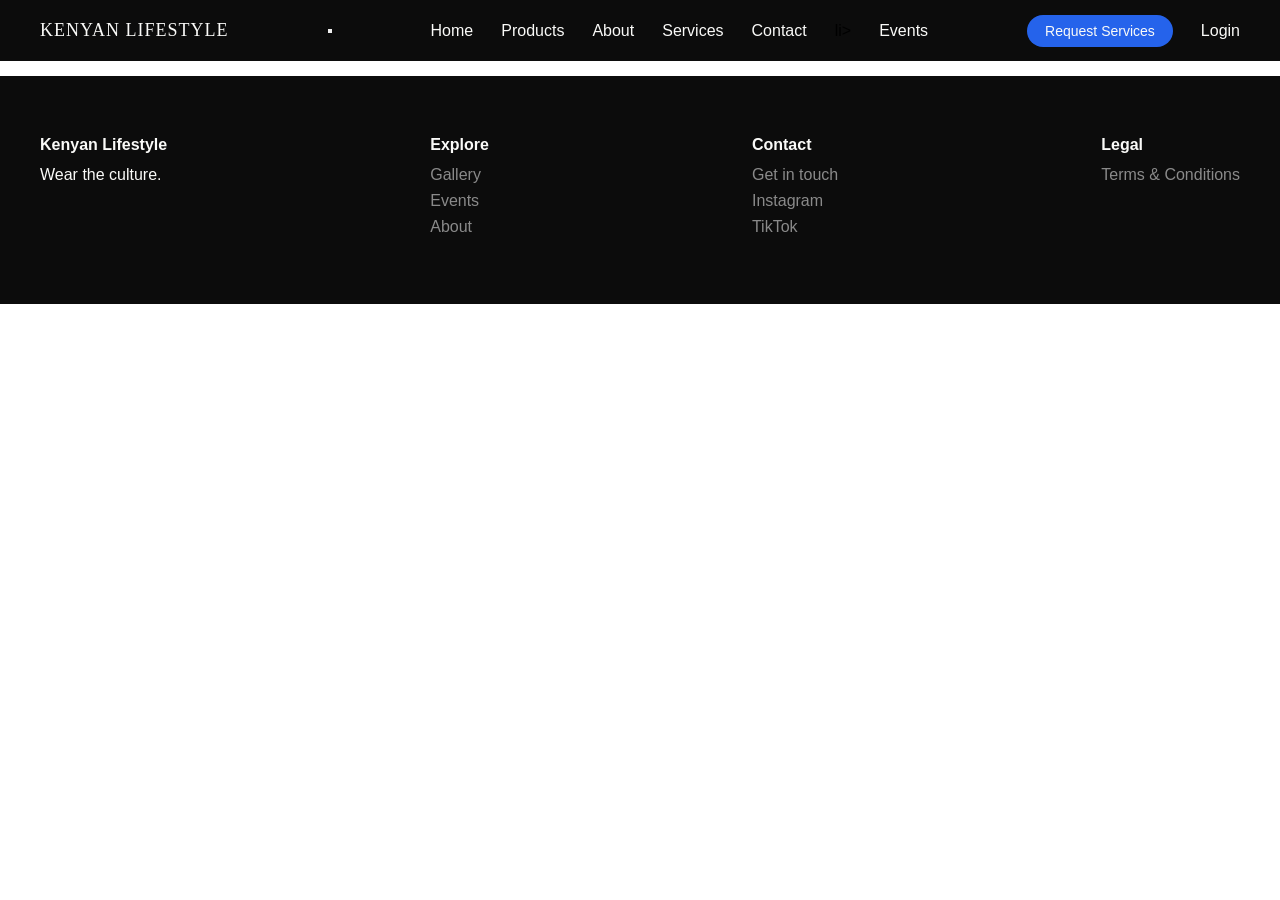
==== index.html @ f14dadf7 "Build navbar and footer structure with base styling" ====
<!doctype html>
<html lang="en">
  <head>
    <meta charset="UTF-8" />
    <meta name="viewport" content="width=device-width, initial-scale=1.0" />
    <title>Kenyan Lifestyle | Wear the Culture</title>
    <link rel="stylesheet" href="css/style.css" />
  </head>
  <body>
    <nav class="site-nav">
      <a href="index.html" class="nav-logo">KENYAN LIFESTYLE</a>

      <button
        class="nav-toggle"
        id="navToggle"
        aria-label="Toggle menu"
        aria-expanded="false"
      >
        <span></span>
        <span></span>
        <span></span>
      </button>

      <ul class="nav-links" id="navLinks">
        <li><a href="index.html" class="active">Home</a></li>
        <li><a href="products.html">Products</a></li>
        <li><a href="about.html">About</a></li>
        <li><a href="services.html">Services</a></li>
        <li><a href="contact.html">Contact</a></li>
        li><a href="events.html">Events</a></li>
      </ul>

      <ul class="nav-right">
        <li><a href="request.html" class="nav-cta">Request Services</a></li>
        <li><a href="login.html">Login</a></li>
      </ul>
    </nav>

    <footer class="site-footer">

    <div class="footer-col">
        <p class="footer-heading">Kenyan Lifestyle</p>
        <p>Wear the culture.</p>
    </div>

    <div class="footer-col">
        <p class="footer-heading">Explore</p>
        <ul>
            <li><a href="gallery.html">Gallery</a></li>
            <li><a href="events.html">Events</a></li>
            <li><a href="about.html">About</a></li>
        </ul>
    </div>

    <div class="footer-col">
        <p class="footer-heading">Contact</p>
        <ul>
            <li><a href="contact.html">Get in touch</a></li>
            <li><a href="#">Instagram</a></li>
            <li><a href="#">TikTok</a></li>
        </ul>
    </div>

    <div class="footer-col">
        <p class="footer-heading">Legal</p>
        <ul>
            <li><a href="#">Terms & Conditions</a></li>
        </ul>
    </div>

</footer>
  </body>
</html>
---- css/style.css ----
* {
  margin: 0;
  padding: 0;
  box-sizing: border-box;
}

body {
  font-family: "Poppins", sans-serif;
}

/* navbar */
.site-nav {
  display: flex;
  align-items: center;
  justify-content: space-between;
  padding: 20px 40px;
  background-color: #0c0c0c;
  position: fixed;
  top: 0;
  width: 100%;
}

.nav-links,
.nav-right {
  display: flex;
  list-style: none;
  gap: 28px;
}

.nav-links a,
.nav-right a {
  text-decoration: none;
  color: #fafaf8;
}

.nav-cta {
  background-color: #2563eb;
  color: #fafaf8 !important;
  padding: 8px 18px;
  border-radius: 999px;
  font-size: 14px;
}

.site-footer {
  display: flex;
  justify-content: space-between;
  gap: 40px;
  padding: 60px 40px;
  background-color: #0c0c0c;
  color: #fafaf8;
}

.footer-heading {
  font-weight: 600;
  margin-bottom: 12px;
}

.site-footer ul {
  list-style: none;
}

.site-footer a {
  text-decoration: none;
  color: #8a8a8a;
  display: block;
  margin-bottom: 8px;
}

.site-footer a:hover {
  color: #fafaf8;
}

.nav-logo {
  text-decoration: none;
  color: #fafaf8;
  font-family: "Playfair Display", serif;
  font-size: 18px;
  letter-spacing: 1px;
}

body {
  padding-top: 76px;
}
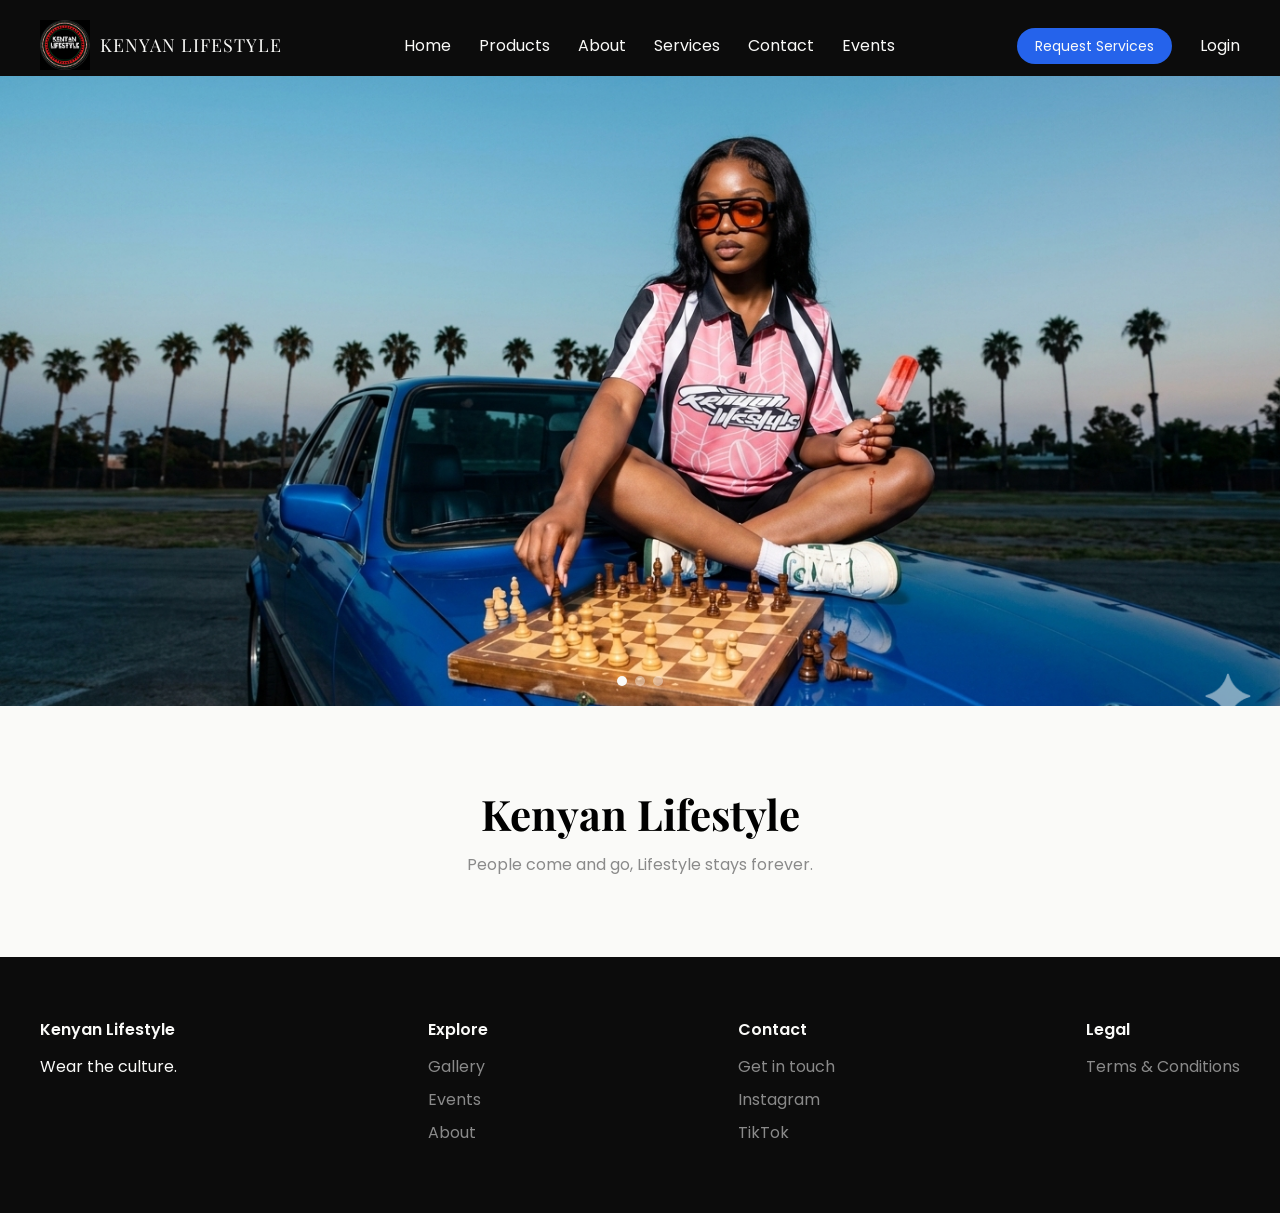
==== commit 2789e759: "Add carousel with images,logo and navbar wordmark" ====
--- a/index.html
+++ b/index.html
@@ -4,11 +4,23 @@
     <meta charset="UTF-8" />
     <meta name="viewport" content="width=device-width, initial-scale=1.0" />
     <title>Kenyan Lifestyle | Wear the Culture</title>
+    <link rel="preconnect" href="https://fonts.googleapis.com" />
+    <link
+      href="https://fonts.googleapis.com/css2?family=Playfair+Display:wght@500;600&family=Poppins:wght@400;500;600&display=swap"
+      rel="stylesheet"
+    />
     <link rel="stylesheet" href="css/style.css" />
   </head>
+
   <body>
     <nav class="site-nav">
-      <a href="index.html" class="nav-logo">KENYAN LIFESTYLE</a>
+      <a href="index.html" class="nav-logo">
+        <img
+          src="images/logo.png"
+          alt="Kenyan Lifestyle"
+          class="nav-logo-img">
+          <spanclass="nav-logo-text">KENYAN LIFESTYLE</span>   
+      </a>
 
       <button
         class="nav-toggle"
@@ -27,7 +39,7 @@
         <li><a href="about.html">About</a></li>
         <li><a href="services.html">Services</a></li>
         <li><a href="contact.html">Contact</a></li>
-        li><a href="events.html">Events</a></li>
+        <li><a href="events.html">Events</a></li>
       </ul>
 
       <ul class="nav-right">
@@ -36,38 +48,63 @@
       </ul>
     </nav>
 
+    <section class="carousel-section">
+      <div class="carousel" id="heroCarousel">
+        <div class="carousel-slide active"></div>
+        <div class="carousel-slide"></div>
+        <div class="carousel-slide"></div>
+
+        <button
+          class="carousel-btn prev"
+          id="prevBtn"
+          aria-label="Previous slide"
+        ></button>
+        <button
+          class="carousel-btn next"
+          id="nextBtn"
+          aria-label="Next slide"
+        ></button>
+
+        <div class="carousel-dots" id="carouselDots"></div>
+      </div>
+    </section>
+
+    <section class="statement">
+      <h1>Kenyan Lifestyle</h1>
+      <p>People come and go, Lifestyle stays forever.</p>
+    </section>
+
     <footer class="site-footer">
-
-    <div class="footer-col">
+      <div class="footer-col">
         <p class="footer-heading">Kenyan Lifestyle</p>
         <p>Wear the culture.</p>
-    </div>
+      </div>
 
-    <div class="footer-col">
+      <div class="footer-col">
         <p class="footer-heading">Explore</p>
         <ul>
-            <li><a href="gallery.html">Gallery</a></li>
-            <li><a href="events.html">Events</a></li>
-            <li><a href="about.html">About</a></li>
+          <li><a href="gallery.html">Gallery</a></li>
+          <li><a href="events.html">Events</a></li>
+          <li><a href="about.html">About</a></li>
         </ul>
-    </div>
+      </div>
 
-    <div class="footer-col">
+      <div class="footer-col">
         <p class="footer-heading">Contact</p>
         <ul>
-            <li><a href="contact.html">Get in touch</a></li>
-            <li><a href="#">Instagram</a></li>
-            <li><a href="#">TikTok</a></li>
+          <li><a href="contact.html">Get in touch</a></li>
+          <li><a href="#">Instagram</a></li>
+          <li><a href="#">TikTok</a></li>
         </ul>
-    </div>
+      </div>
 
-    <div class="footer-col">
+      <div class="footer-col">
         <p class="footer-heading">Legal</p>
         <ul>
-            <li><a href="#">Terms & Conditions</a></li>
+          <li><a href="#">Terms & Conditions</a></li>
         </ul>
-    </div>
-
-</footer>
+      </div>
+    </footer>
+    <script src="js/main.js"></script>
   </body>
 </html>
--- a/css/style.css
+++ b/css/style.css
@@ -81,3 +81,130 @@
 body {
   padding-top: 76px;
 }
+
+.carousel {
+  position: relative;
+  height: 70vh;
+  overflow: hidden;
+}
+
+.carousel-slide {
+  position: absolute;
+  top: 0;
+  left: 0;
+  width: 100%;
+  height: 100%;
+  background-size: cover;
+  background-position: center;
+  display: flex;
+  align-items: center;
+  justify-content: center;
+  text-align: center;
+  color: #fafaf8;
+  opacity: 0;
+  transition: opacity 0.6s ease;
+}
+
+.carousel-slide:nth-child(1) {
+  background-image: url("../images/1.png");
+}
+.carousel-slide:nth-child(2) {
+  background-image: url("../images/2.png");
+}
+.carousel-slide:nth-child(3) {
+  background-image: url("../images/3.png");
+}
+
+.carousel-slide.active {
+  opacity: 1;
+}
+
+.slide-text h2 {
+  font-family: "Playfair Display", serif;
+  font-size: 38px;
+  margin-bottom: 10px;
+}
+
+.carousel-btn {
+  position: absolute;
+  top: 0;
+  height: 100%;
+  width: 15%;
+  background: transparent;
+  border: none;
+  z-index: 2;
+  cursor: pointer;
+}
+
+.prev {
+  left: 0;
+}
+.next {
+  right: 0;
+}
+
+.carousel-dots {
+  position: absolute;
+  bottom: 20px;
+  left: 50%;
+  transform: translateX(-50%);
+  display: flex;
+  gap: 8px;
+  z-index: 2;
+}
+
+.dot {
+  width: 10px;
+  height: 10px;
+  border-radius: 50%;
+  background: rgba(255, 255, 255, 0.4);
+  cursor: pointer;
+}
+
+.dot.active {
+  background: #fafaf8;
+}
+
+.statement {
+  text-align: center;
+  padding: 80px 20px;
+  background-color: #fafaf8;
+}
+
+.statement h1 {
+  font-family: "Playfair Display", serif;
+  font-size: 42px;
+}
+
+.statement p {
+  color: #8a8a8a;
+  margin-top: 10px;
+}
+
+.carousel-section {
+  padding: 0;
+}
+
+.nav-logo-img {
+  height: 50px;
+  width: auto;
+}
+
+.nav-logo {
+  display: flex;
+  align-items: center;
+  gap: 10px;
+}
+
+.nav-logo-text {
+  font-family: "Playfair Display", serif;
+  font-size: 16px;
+  color: #fafaf8;
+  letter-spacing: 1px;
+}
+
+.nav-toggle {
+  display: none;
+  background: none;
+  border: none;
+}
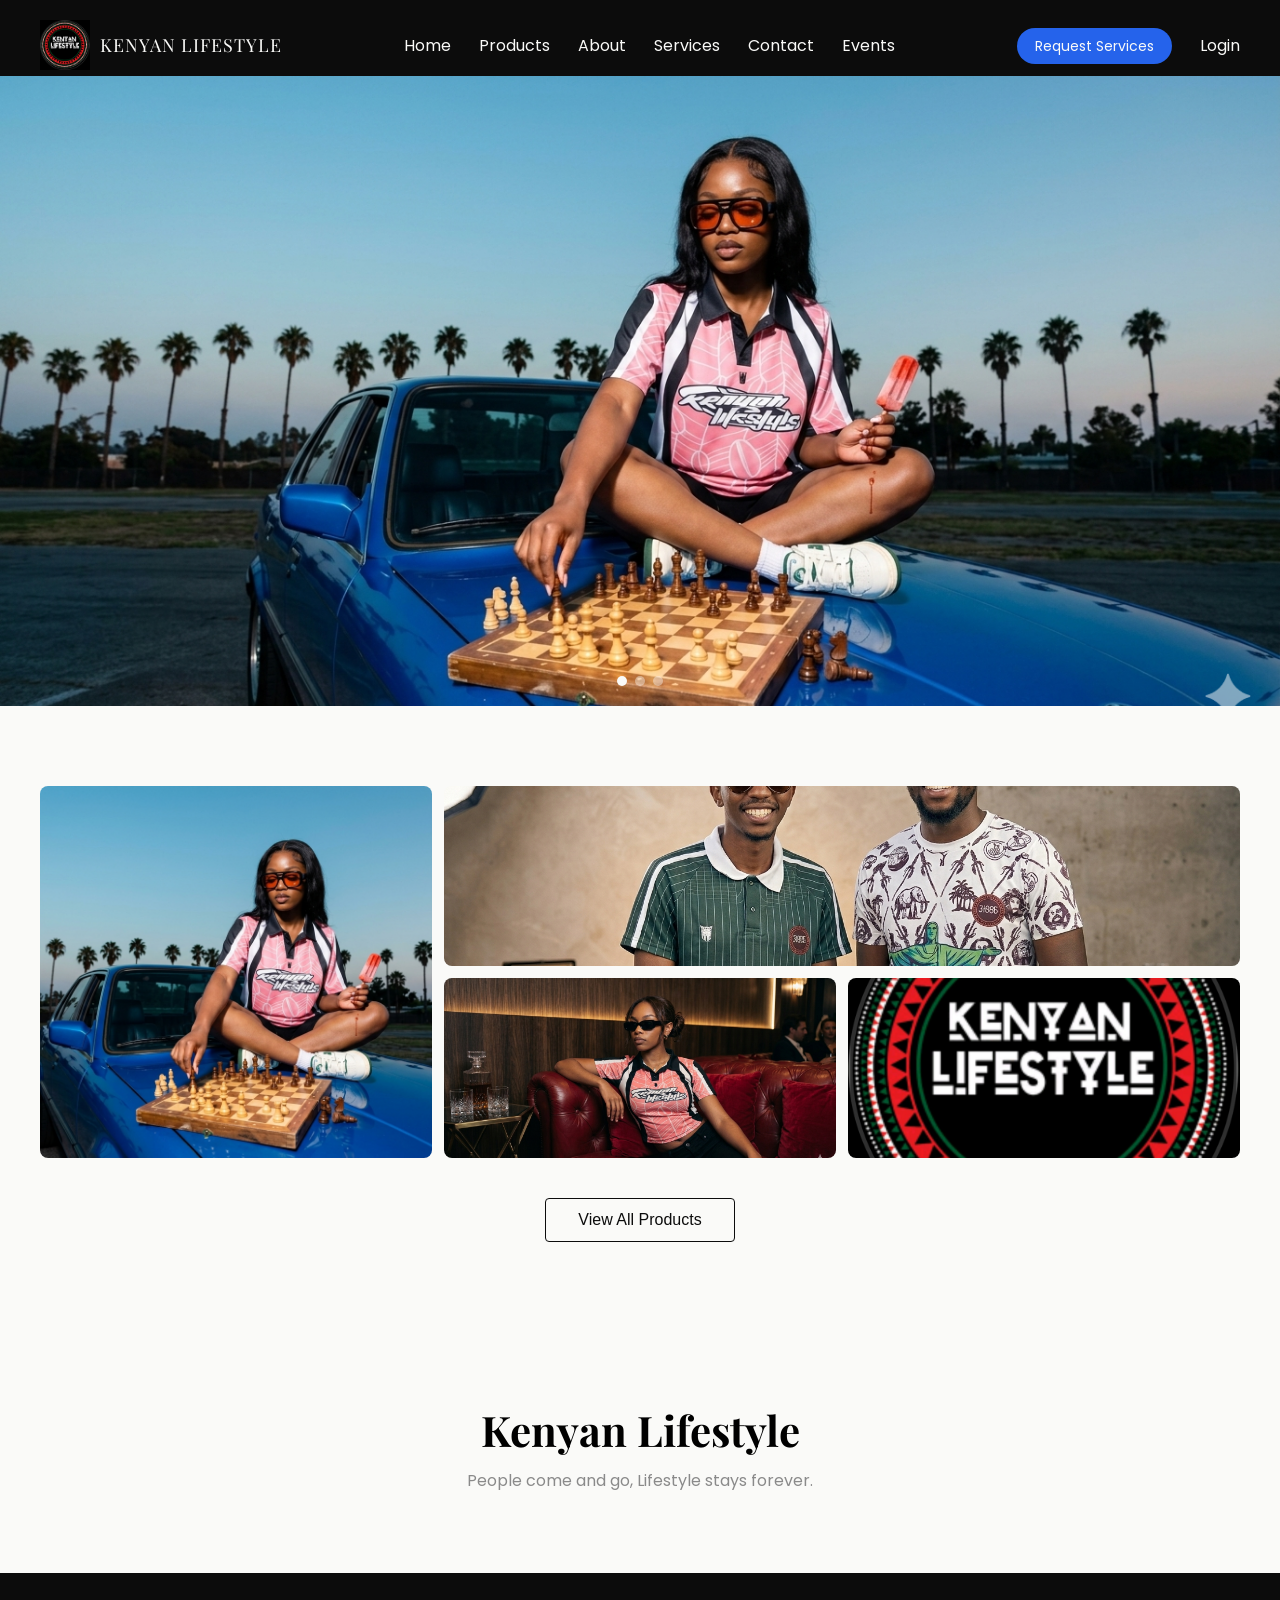
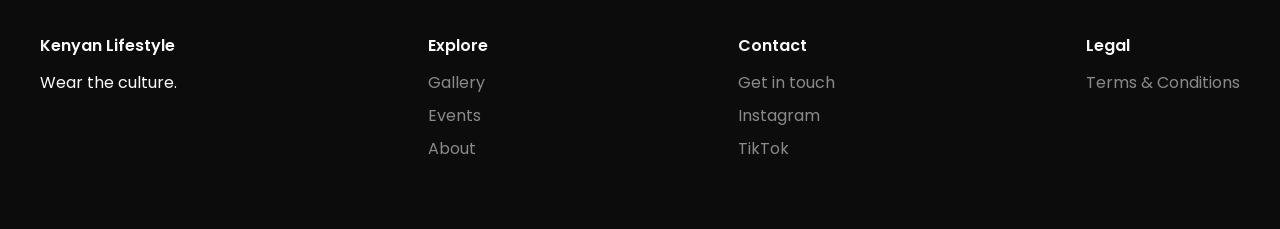
==== commit db950410: "Featured products in home gallery" ====
--- a/index.html
+++ b/index.html
@@ -69,6 +69,26 @@
       </div>
     </section>
 
+    <section class="featured-products">
+    <div class="products-mosaic">
+        <div class="mosaic-card tall">
+            <img src="images/1.png" alt="Heritage Jersey">
+        </div>
+        <div class="mosaic-card wide">
+            <img src="images/2.png" alt="Culture Hoodie">
+        </div>
+        <div class="mosaic-card small">
+            <img src="images/3.png" alt="Lifestyle Shorts">
+        </div>
+        <div class="mosaic-card small">
+            <img src="images/logo.png" alt="Cantona Jersey">
+        </div>
+    </div>
+    <div class="view-all">
+        <a href="products.html" class="btn-outline">View All Products</a>
+    </div>
+</section>
+
     <section class="statement">
       <h1>Kenyan Lifestyle</h1>
       <p>People come and go, Lifestyle stays forever.</p>
--- a/css/style.css
+++ b/css/style.css
@@ -208,3 +208,49 @@
   background: none;
   border: none;
 }
+
+.featured-products {
+  padding: 80px 40px;
+  background-color: #fafaf8;
+}
+
+.products-mosaic {
+  display: grid;
+  grid-template-columns: 1fr 1fr 1fr;
+  grid-template-rows: 180px 180px;
+  gap: 12px;
+}
+
+.mosaic-card {
+  overflow: hidden;
+  border-radius: 8px;
+}
+
+.mosaic-card img {
+  width: 100%;
+  height: 100%;
+  object-fit: cover;
+}
+
+.mosaic-card.tall {
+  grid-row: span 2;
+}
+
+.mosaic-card.wide {
+  grid-column: span 2;
+}
+
+.view-all {
+  text-align: center;
+  margin-top: 40px;
+}
+
+.btn-outline {
+  display: inline-block;
+  border: 1.5px solid #0c0c0c;
+  color: #0c0c0c;
+  padding: 12px 32px;
+  text-decoration: none;
+  border-radius: 4px;
+  font-weight: 500;
+}
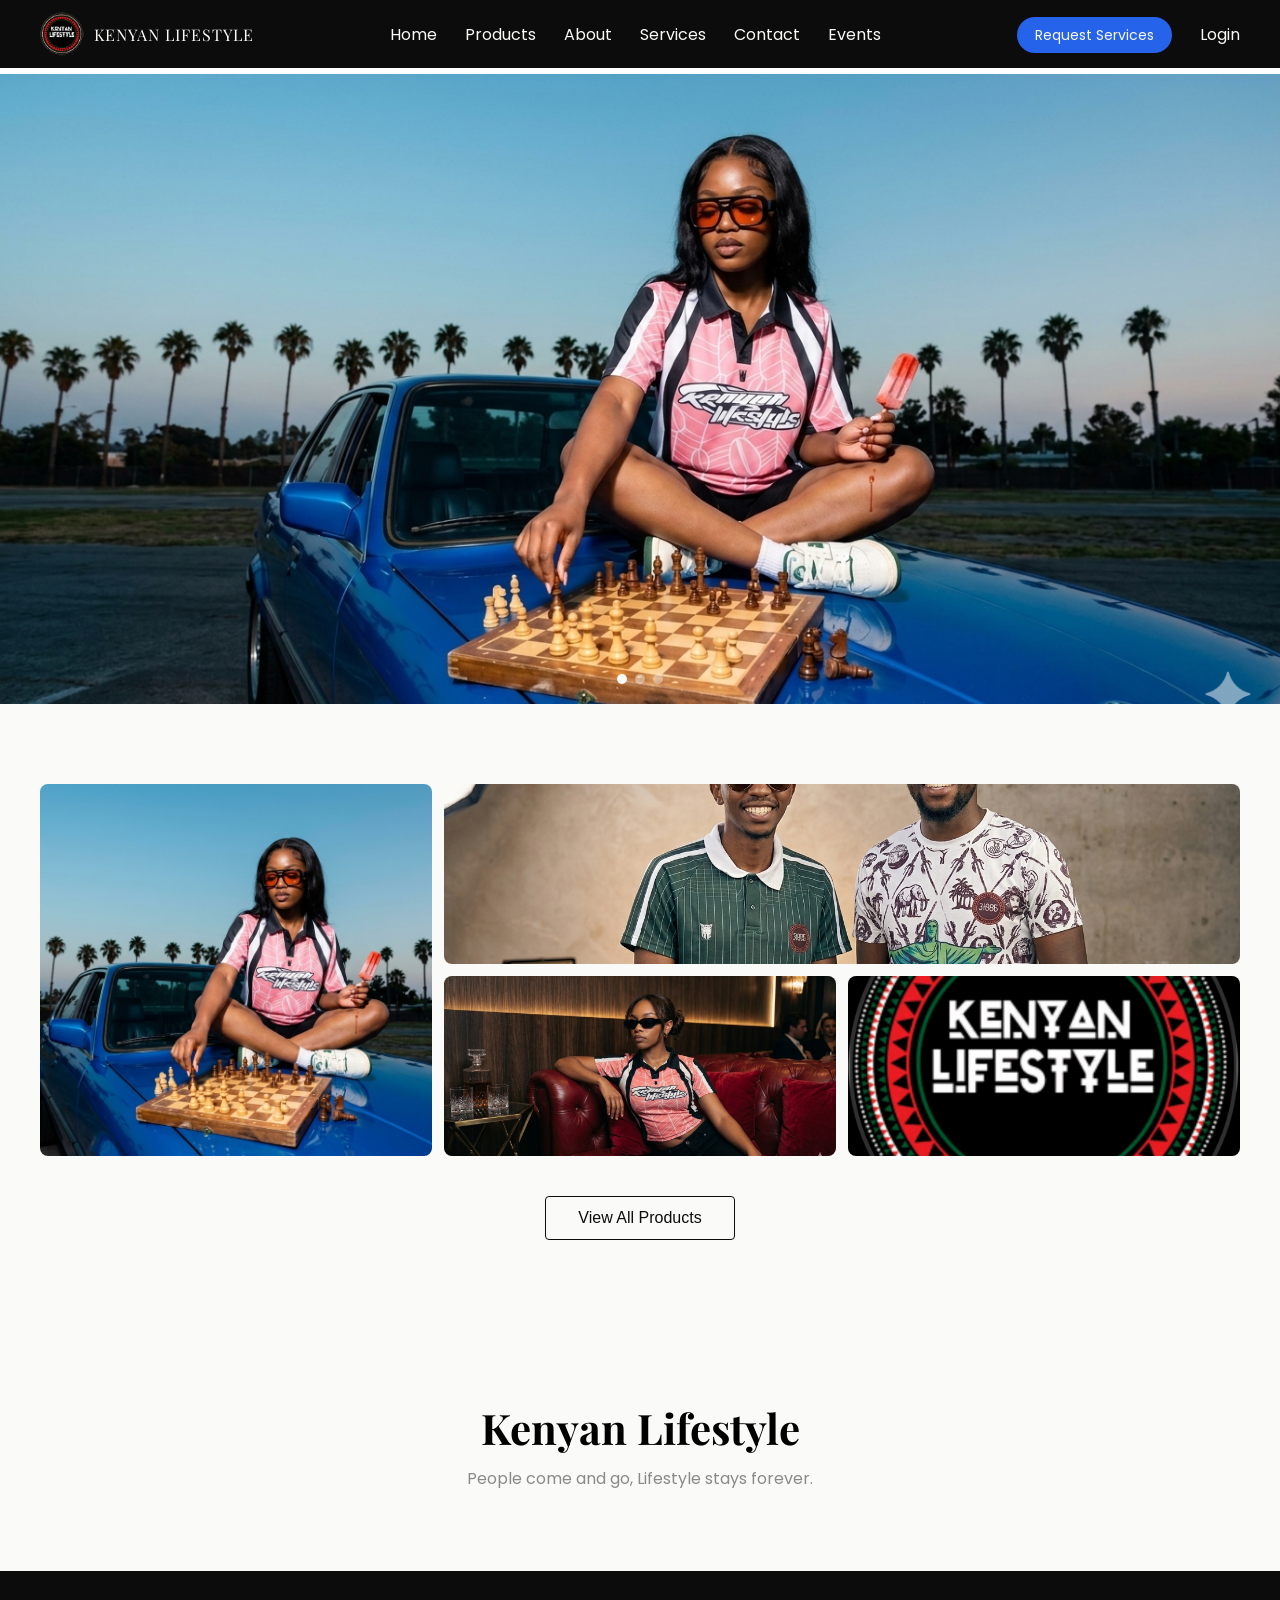
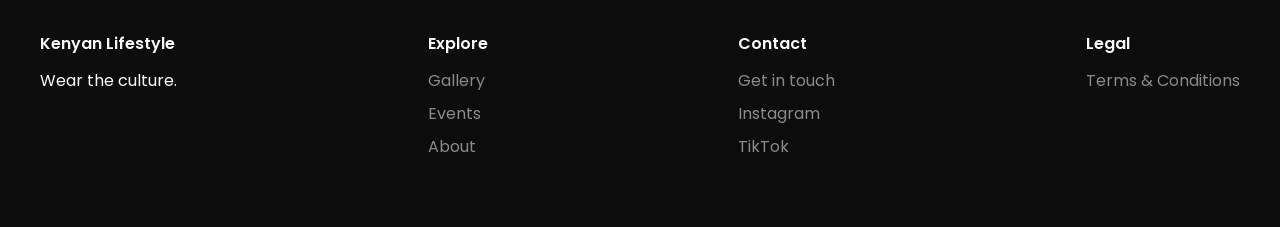
==== commit 3ea84283: "Add products page with search bar" ====
--- a/index.html
+++ b/index.html
@@ -18,8 +18,9 @@
         <img
           src="images/logo.png"
           alt="Kenyan Lifestyle"
-          class="nav-logo-img">
-          <spanclass="nav-logo-text">KENYAN LIFESTYLE</span>   
+          class="nav-logo-img"
+        />
+        <span class="nav-logo-text">KENYAN LIFESTYLE</span>
       </a>
 
       <button
@@ -70,24 +71,24 @@
     </section>
 
     <section class="featured-products">
-    <div class="products-mosaic">
+      <div class="products-mosaic">
         <div class="mosaic-card tall">
-            <img src="images/1.png" alt="Heritage Jersey">
+          <img src="images/1.png" alt="Heritage Jersey" />
         </div>
         <div class="mosaic-card wide">
-            <img src="images/2.png" alt="Culture Hoodie">
+          <img src="images/2.png" alt="Culture Hoodie" />
         </div>
         <div class="mosaic-card small">
-            <img src="images/3.png" alt="Lifestyle Shorts">
+          <img src="images/3.png" alt="Lifestyle Shorts" />
         </div>
         <div class="mosaic-card small">
-            <img src="images/logo.png" alt="Cantona Jersey">
+          <img src="images/logo.png" alt="Cantona Jersey" />
         </div>
-    </div>
-    <div class="view-all">
+      </div>
+      <div class="view-all">
         <a href="products.html" class="btn-outline">View All Products</a>
-    </div>
-</section>
+      </div>
+    </section>
 
     <section class="statement">
       <h1>Kenyan Lifestyle</h1>
--- a/css/style.css
+++ b/css/style.css
@@ -13,11 +13,12 @@
   display: flex;
   align-items: center;
   justify-content: space-between;
-  padding: 20px 40px;
+  padding: 12px 40px;
   background-color: #0c0c0c;
   position: fixed;
   top: 0;
   width: 100%;
+  z-index: 1000;
 }
 
 .nav-links,
@@ -76,10 +77,6 @@
   font-family: "Playfair Display", serif;
   font-size: 18px;
   letter-spacing: 1px;
-}
-
-body {
-  padding-top: 76px;
 }
 
 .carousel {
@@ -183,11 +180,14 @@
 
 .carousel-section {
   padding: 0;
+  margin-top: 74px;
 }
 
 .nav-logo-img {
-  height: 50px;
-  width: auto;
+  height: 44px;
+  width: 44px;
+  border-radius: 50%;
+  object-fit: cover;
 }
 
 .nav-logo {
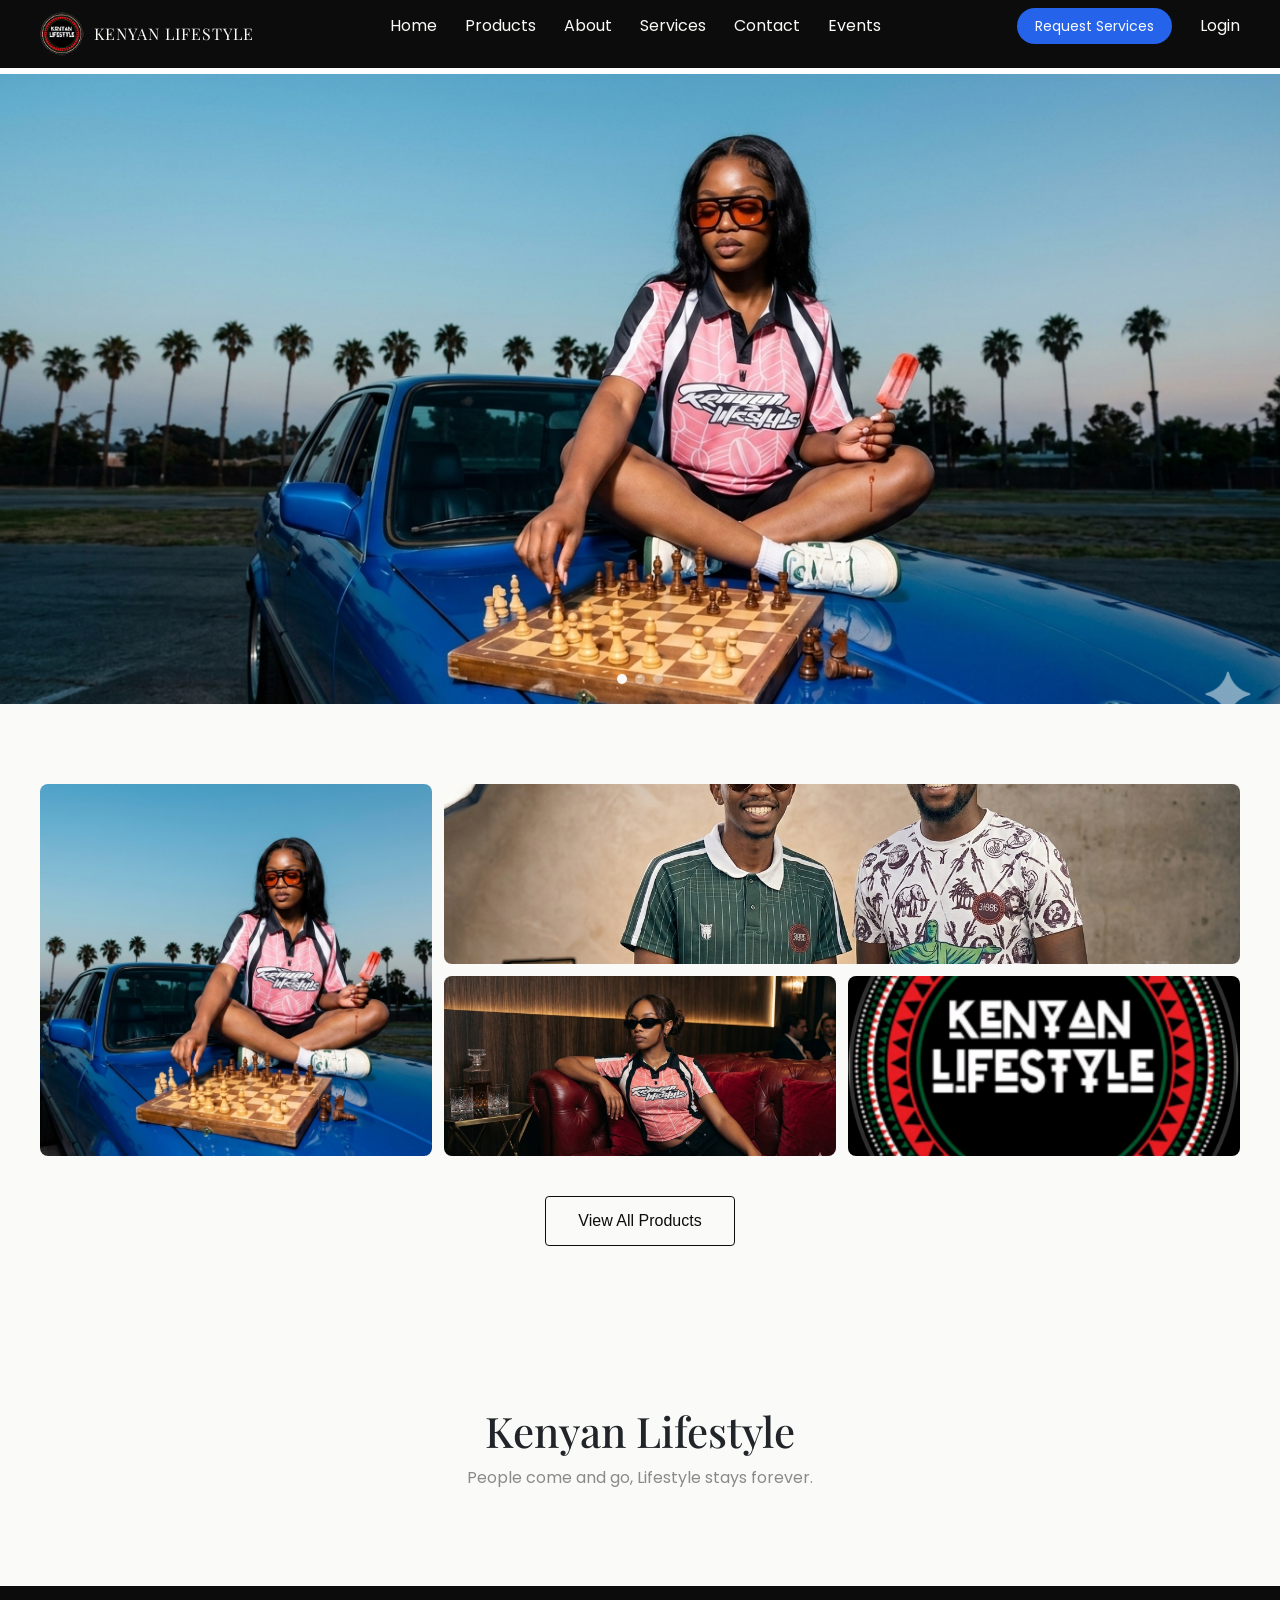
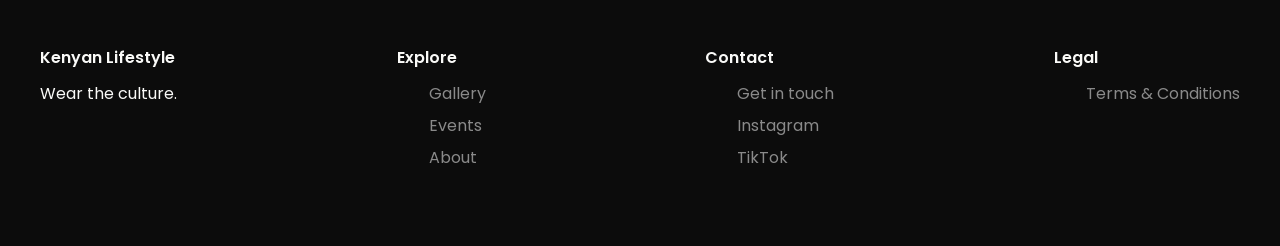
==== commit 221ad1d8: "Add Bootstrap CDN to home page" ====
--- a/index.html
+++ b/index.html
@@ -7,6 +7,10 @@
     <link rel="preconnect" href="https://fonts.googleapis.com" />
     <link
       href="https://fonts.googleapis.com/css2?family=Playfair+Display:wght@500;600&family=Poppins:wght@400;500;600&display=swap"
+      rel="stylesheet"
+    />
+    <link
+      href="https://cdn.jsdelivr.net/npm/bootstrap@5.3.3/dist/css/bootstrap.min.css"
       rel="stylesheet"
     />
     <link rel="stylesheet" href="css/style.css" />
@@ -127,5 +131,6 @@
       </div>
     </footer>
     <script src="js/main.js"></script>
+    <script src="https://cdn.jsdelivr.net/npm/bootstrap@5.3.3/dist/js/bootstrap.bundle.min.js"></script>
   </body>
 </html>
